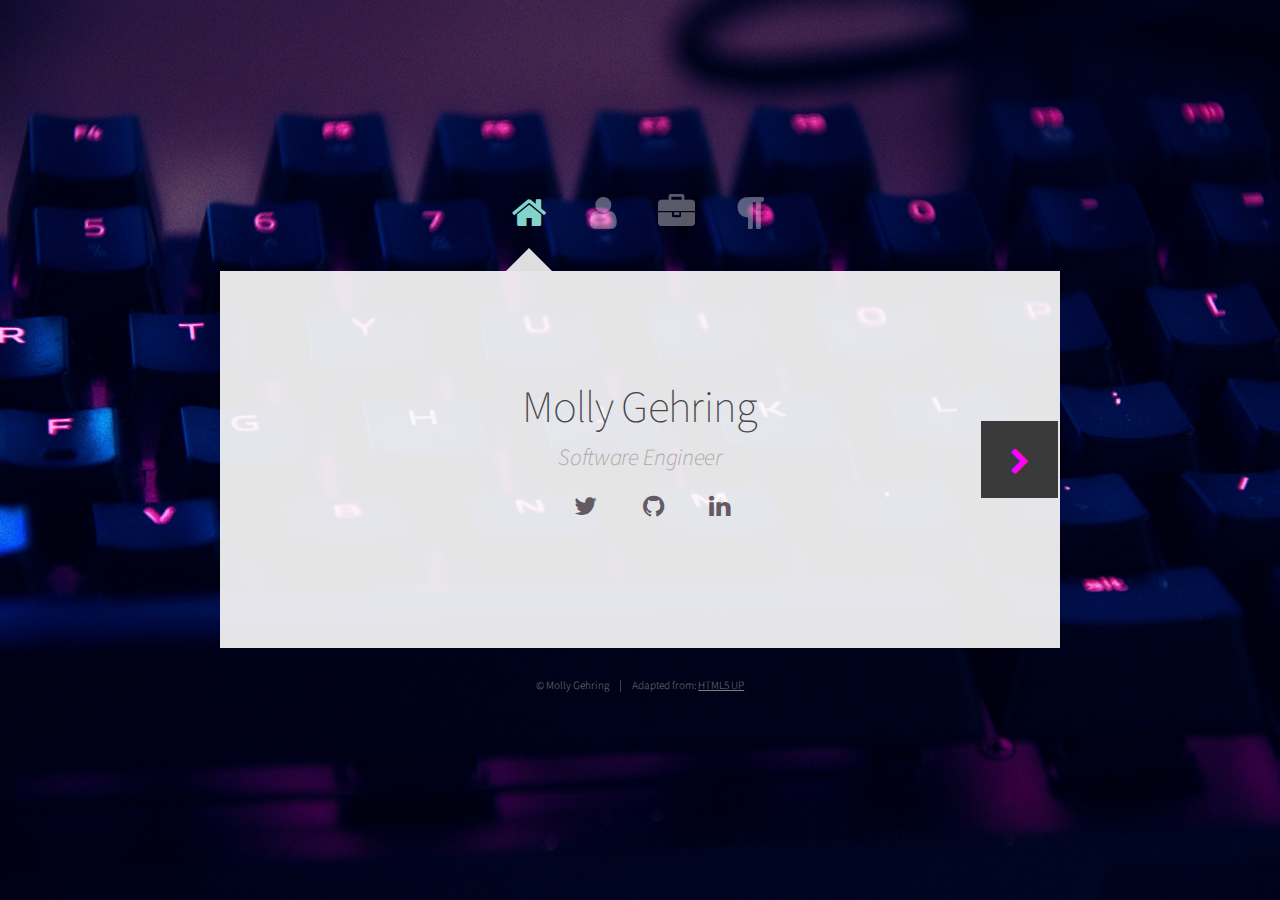
==== index.html @ 177ff150 "Some style tweaks" ====
<!DOCTYPE HTML>
<!--
	Astral by HTML5 UP
	html5up.net | @ajlkn
	Free for personal and commercial use under the CCA 3.0 license (html5up.net/license)
-->
<html lang="en">
	<head>
		<title>MKG</title>
		<meta charset="utf-8" />
		<meta name="viewport" content="width=device-width, initial-scale=1" />
		<link rel="stylesheet" href="assets/css/main.css" />
		<link rel='shortcut icon' type='image/x-icon' href='images/favicon.ico' />
		<noscript><link rel="stylesheet" href="assets/css/noscript.css" /></noscript>
	</head>
	<body class="is-preload">

		<!-- Wrapper-->
			<div id="wrapper">

				<!-- Nav -->
					<nav id="nav">
						<a href="#" class="icon fa-home"><span>Home</span></a>
						<a href="#profile" class="icon fa-user"><span>About</span></a>
						<a href="#work" class="icon fa-briefcase"><span>Work</span></a>
						<a href="#blog" class="icon fa-paragraph"><span>Writing</span></a>
					</nav>

				<!-- Main -->
					<div id="main">

						<!-- Landing -->
							<article id="home" class="panel intro">
								<header style="text-align: center;">
									<h1 class="blog">Molly Gehring</h1>
									<p><i>Software Engineer</i></p>
									<div class="contact">
										<ul class="icons">
											<li><a href="https://twitter.com/mkgehring" class="icon circle fa-twitter fa-lg contact" target="_blank"><span class="label">Twitter</span></a></li>
											<li><a href="https://github.com/mkg1" class="icon circle fa-github fa-lg contact" target="_blank"><span class="label">Github</span></a></li>
											<li><a href="https://www.linkedin.com/in/mollygehring" class="icon circle fa-linkedin fa-lg contact" target="_blank"><span class="label">LinkedIn</span></a></li>
										</ul>
									</div>	
								</header>
								<div class="intro-button">
									<a href="#profile" class="pic">
										<span class="arrow icon fa-chevron-right"></span>
									</a>
								</div>
							</article>

							<!-- Me -->
								<article id="profile" class="panel about">
									<div class="wrapper about">
										<div id="leftblurb">
											<header>
												<h2 class="blog">Hello there! I'm Molly.</h2>
											</header>
											<p>Welcome to my site! I’m a full-stack software engineer, explorer, and life-long learner, among other things. I have experience developing apps for both large, established research institutions and small, speedy startups, as well as serving as a technical co-founder. As a former public health student turned software engineer, I am inspired to create products that make the world a better place, both for people and our environment.</p>
											<p>When I’m not at my desk, you might run into me on the hiking trail or climbing wall or in the sky, zooming around in a hang glider. <span class="icon fa-paper-plane"></spoan></p>
										</div>
										<div id="rightblurb">
											<img src="images/inatree.jpeg" alt="author standing in a tree" class="profilepic"/>			
										</div>
									</div>
									<div class="nav-arrows">
										<a href="#"><span class="icon fa-chevron-left"></span></a>
										<a href="#work"><span class="icon fa-chevron-right"></span></a>
									</div>
								</article>

						<!-- Work -->
						<article id="work" class="panel">
							<header>
								<h2 class="blog">Projects / Work</h2>
								<div class="center-button">
									<a href="https://github.com/mkg1" target="_blank" class="button special">Github</a>
								</div>
							</header>
							<div class = "row">
							</div>
							<section>
								<div class="row">
									<div class="col-6 col-6-medium col-12-small">
										<h3>Plastic Raindrop</h3>
										<p>We have a plastic problem on the planet. We are all aware of it to some degree, and yet we continue to generate and use plastic at an unsustainable rate. After reading an article stating that rainwater is no longer safe to drink anywhere on the planet as a result of microplastic infiltration, I was inspired to create Plastic Raindrop. The site offers guidance for consumers moving away from plastic usage and reviews plastic-free products.</p>
									</div>
									<div class="col-6 col-6-medium col-12-small">
										<div class="image fit">
											<img src="images/ontheway.jpg" aria-label="coming soon" />
										</div>
									</div>
								</div>
								<div class="row">
									<div class="col-6 col-6-medium col-12-small">
										<div class="image fit">
											<img src="images/ontheway.jpg"  aria-label="coming soon" />
										</div>
									</div>
									<div class="col-6 col-6-medium col-12-small">
										<h3>Explain Like I'm Human</h3>
										<p>After a particularly rocky switch to a new team that used languages and tools I was relatively unfamiliar with, I decided to start a blog (said everyone and their grandma!) to document the things I struggled with. For the topics I was learning, I'd been finding it particularly difficult to identify learning resources that dealt with technical concepts at the right level of abstraction for someone like me who was not a complete programming beginner but also not a technical whiz kid. My blog attemtps to occupy that liminal space between hyper-specific technical examples and super-high level, conceptual jargon.</p>
									</div>
								</div>
								<div class="row">
									<div class="col-6 col-6-medium col-12-small">
										<h3>Policygenius</h3>
										<p>As a software engineer for Policygenius, I work on apps that help people get the financial protection they need. We are constantly interating on our products and services to ensure the best experience for our customers and to bring the insurance industry into the modern era.</p>
									</div>
									<div class="col-6 col-6-medium col-12-small">
										<a href="https://www.policygenius.com/" class="image fit" target="_blank">

											<img src="images/pg.png" aria-label="Policygenius screenshot" />
										</a>
									</div>
								</div>
								<div class="row">
									<div class="col-6 col-6-medium col-12-small">
										<a href="https://www.impackedpackaging.com/" class="image fit" target="_blank">
											<img src="images/impacked_logo.png" aria-label="Impacked screenshot" />
										</a>
									</div>
									<div class="col-6 col-6-medium col-12-small">
										<h3>Impacked Packaging</h3>
										<p>Impacked Packaging is an online, b2b marketplace for sourcing sustainable, primary packaging. As technical co-founder, I worked with product and business experts to outline data and design requirements and build out the initial marketplace prototype.</p>
									</div>
								</div>
								<div class="row">
									<div class="col-6 col-6-medium col-12-small">
										<h3>Duke University</h3> 
										<p>Duke University and School Of Medicine compliance offices require specific reporting and tracking tools for their business operations. My team worked with these offices to build a suite of custom apps to support day-to-day operations and provided technical assistance. Most apps were built on a Rails back-end with various javascript/front-end frameworks (React, Bootstrap, and Materialize).</p>
									</div>
									<div class="col-6 col-6-medium col-12-small">
										<div class="image fit">
											<img src="images/duke.png" alt="Duke University logo">
										</div>
									</div>
								</div>
								<div class="row">
									<div class="col-6 col-6-medium col-12-small">
										<a href="https://prezi.com/p/wt9wfdxfd2fk/data-manipulation-using-sql/" class="image fit" target="_blank"><img src="images/sql_prez.png" alt="Prezi screenshot"></a>
									</div>
									<div class="col-6 col-6-medium col-12-small">
										<h3>Instructor: SQL</h3>
										<p>Duke's Innovation Co-Lab is a creativity incubator, aimed at bringing technology resources and programming to the Duke community. The Co-Lab offers classes open to all students and faculty. I developed/taught a class on "Data Manipulation Using SQL", intended to be a primer on database design and the basics of querying and manipulating data.</p>
										<p class="last"> <a href="https://prezi.com/p/wt9wfdxfd2fk/data-manipulation-using-sql/" target="_blank">Presentation</a> can be viewed here. </p>
									</div>
								</div>
								<div class="row">
									<div class="col-6 col-6-medium col-12-small">
										<h3>Glitteratti Gang</h3>
										<p>A fun side project I worked on for Glitteratti Gang of NYC while trying my hand at front-end development and learning new tools. Built on Vue.js. Keep an eye out for the Glitteratti Gang, sprinkling a little sparkle at parties and flea markets around NYC!</p>
									</div>
									<div class="col-6 col-6-medium col-12-small">
										<a class="image fit"><img src="images/gg.png" alt="Glitteratti Gang screenshot"></a>
									</div>
								</div>
								<div class="row">
									<div class="col-6 col-6-medium col-12-small">
										<a class="image fit"><img src="images/foodstream.png" alt="Foodstream screenshot"></a>
									</div>
									<div class="col-6 col-6-medium col-12-small">
										<h3>Foodstream</h3>
										<p>Foodstream was developed as a final project for The Iron Yard with the goal of eliminating excessive food waste. The app targeted primarily institutional users with excess, unmarketable, but still edible, food. The app created a platform where users could offer their excess food and other individuals could claim it.</p>
										<p>As a back-end developer for the project, I helped build out a messaging feature, map directions via Google Maps integration, and calendar reminders.</p>
									</div>
								</div>
								<div class="row">
									<div class="col-6 col-6-medium col-12-small">
										<h3>IoT Projects</h3>
										<p>In my spare time, I've recently been delving into some hardware programming and trying my hand at programming various IOT devices and learning about circuits.</p>
										<p class="last">Work in progress: currently attempting to build a Dance Dance Revolution-style alarm clock (that would only stop once a certain dance pattern is completed). Work in progress! </p>
									</div>
									<div class="col-6 col-6-medium col-12-small">
										<a class="image fit"><img src="images/iot.jpg" alt="Image of Arduino board"></a>
									</div>
								</div>
								<div class="row">
									<div class="col-6 col-6-medium col-12-small">
										<div class="image fit">
											<img src="images/mhsa.png" alt="Myhealthstyleapp screenshot">
										</div>
									</div>
									<div class="col-6 col-6-medium col-12-small">
										<h3>MyHealthStyleApp</h3>
										<p>MyHealthStyle was designed to help users take a holistic approach to reaching health goals through positive behavior change. As a freelancer working on the initial Rails prototype, I was tasked with researching and implementing technologies to support customer interactions with health coaches and customer support. This included: texting capabilities, a chat feature, customer support chat, and a shopping cart/payment feature.</p>
									</div>
								</div>
								<div class="row">
									<div class="col-6 col-6-medium col-12-small">
										<h3>Survey Opossum</h3>
										<p class="last">Survey Opossum was the result of a collaboration between the front-end and back-end engineering classes at The Iron Yard. The app was built over the course of a weekend and allows users to either create or take surveys.</p>
									</div>
									<div class="col-6 col-6-medium col-12-small">
										<a class="image fit"><img src="images/surveyoppossum.png" alt="Survey Opposum screenshot"></a>
									</div>
								</div>
								<div class="row">
									<div class="col-6 col-6-medium col-12-small">
										<a class="image fit"><img src="images/code.png" alt="Image of random code"></a>
									</div>
									<div class="col-6 col-6-medium col-12-small">
										<h3>Culture Shock</h3>
										<p class="last">Culture Shock is the result of a coding bootcamp weekend assignment on API consumption. The app allows users to specify a region of the world and in return, they are provided a recipe and a playlist from that region, creating a unique cultural experience.</p>
									</div>
								</div>
								<div class="row">
									<div class="col-6 col-6-medium col-12-small">
										<h3>Usability Testing</h3>
										<p>In addition to day-to-day development, I have completed over 250 usability tests for various apps and websites, cover products in all different stages of the development lifecycle. I've reviewed everything from wireframes to beginning-stage prototypes to apps already in production. Reviewing sites/apps has given me a better understanding of what constitutes good design and how important a solid user experience is to a product's success.</p>
									</div>
									<div class="col-6 col-6-medium col-12-small">
										<a class="image fit"><img src="images/user_testing.png" alt="User Testing screenshot"></a>
									</div>
								</div>
							</section>
							<div class="nav-arrows">
								<a href="#profile"><span class="icon fa-chevron-left"></span></a>
								<a href="#blog"><span class="icon fa-chevron-right"></span></a>
							</div>
						</article>

						<!-- Blog -->
							<article id="blog" class="panel">
								<div id="page-wrapper">
									<!-- Main -->
									<header>
										<h2 class="blog">Writing</h2>
									</header>
									<div class="row">
										<div class="col-12">
											<h3 class="blog link"><strong><a href="#">Explain Like I'm Human <span class="icon fa-external-link"></span></a></strong></h2>
											<p class="contact">My blog, where I attempt to extract useful tidbits from documentation, break down complex concepts, and consolidate the vast world of technical knowledge into approachable, digestible morsels.</p>
										</div>
									</div>
									<div class="row">
										<div class="col-12">
											<h3 class="blog link"><strong><a href="https://medium.com/policygenius-stories/building-a-smarter-account-dashboard-with-domain-driven-design-6f831513ade">Building a Smarter Account Dashboard with Domain-Driven Design <span class="icon fa-external-link"></span></a></strong></h2>
											<p class="contact">How we borrowed principles from domain-driven design to re-build a better dashboard experience at Policygenius.</p>
										</div>
									</div>
								</div>
								<div class="nav-arrows">
									<a href="#work"><span class="icon fa-chevron-left"></span></a>
								</div>
							</article>
					</div>

				<!-- Footer -->
					<div id="footer">
						<ul class="copyright">
							<li>&copy; Molly Gehring</li><li>Adapted from: <a href="http://html5up.net" target="_blank">HTML5 UP</a></li>
						</ul>
					</div>

			</div>

		<!-- Scripts -->
			<script src="assets/js/jquery.min.js"></script>
			<script src="assets/js/browser.min.js"></script>
			<script src="assets/js/breakpoints.min.js"></script>
			<script src="assets/js/util.js"></script>
			<script src="assets/js/main.js"></script>

	</body>
</html>
---- assets/css/main.css ----
@import url("https://fonts.googleapis.com/css?family=Source+Sans+Pro:300,400,300italic,400italic");
@import url("font-awesome.min.css");

/*
	Astral by HTML5 UP
	html5up.net | @ajlkn
	Free for personal and commercial use under the CCA 3.0 license (html5up.net/license)
*/

html, body, div, span, applet, object,
iframe, h1, h2, h3, h4, h5, h6, p, blockquote,
pre, a, abbr, acronym, address, big, cite,
code, del, dfn, em, img, ins, kbd, q, s, samp,
small, strike, strong, sub, sup, tt, var, b,
u, i, center, dl, dt, dd, ol, ul, li, fieldset,
form, label, legend, table, caption, tbody,
tfoot, thead, tr, th, td, article, aside,
canvas, details, embed, figure, figcaption,
footer, header, hgroup, menu, nav, output, ruby,
section, summary, time, mark, audio, video {
	margin: 0;
	padding: 0;
	border: 0;
	font-size: 100%;
	font: inherit;
	vertical-align: baseline;}

article, aside, details, figcaption, figure,
footer, header, hgroup, menu, nav, section {
	display: block;}

body {
	line-height: 1;
}

ol, ul {
	list-style: none;
}

body {
	-webkit-text-size-adjust: none;
}

mark {
	background-color: transparent;
	color: inherit;
}

.contact {
	color: #645a64;
	text-align: center;
	margin: 16px;
}
/* Row */

	.row {
		display: flex;
		flex-wrap: wrap;
		box-sizing: border-box;
		align-items: stretch;
	}

		.row > * {
			box-sizing: border-box;
		}

		.row.gtr-uniform > * > :last-child {
			margin-bottom: 0;
		}

		.row > .col-1 {
			width: 8.3333333333%;
		}

		.row > .col-2 {
			width: 16.6666666667%;
		}

		.row > .col-3 {
			width: 25%;
		}

		.row > .col-4 {
			width: 33.3333333333%;
		}

		.row > .col-5 {
			width: 41.6666666667%;
		}

		.row > .col-6 {
			width: 50%;
		}

		.row > .col-7 {
			width: 58.3333333333%;
		}

		.row > .col-8 {
			width: 66.6666666667%;
		}

		.row > .col-9 {
			width: 75%;
		}

		.row > .col-10 {
			width: 83.3333333333%;
		}

		.row > .col-11 {
			width: 91.6666666667%;
		}

		.row > .col-12 {
			width: 100%;
		}

		.row {
			margin-top: -1.25em;
			margin-left: -1.25em;
		}

			.row > * {
				padding: 1.25em 0 0 1.25em;
			}

		@media screen and (max-width: 1680px) {

			.row {
				display: flex;
				flex-wrap: wrap;
				box-sizing: border-box;
				align-items: stretch;
			}

				.row > * {
					box-sizing: border-box;
				}

				.row > .imp-xlarge {
					order: -1;
				}

				.row > .col-1-xlarge {
					width: 8.3333333333%;
				}

				.row > .col-2-xlarge {
					width: 16.6666666667%;
				}

				.row > .col-3-xlarge {
					width: 25%;
				}

				.row > .col-4-xlarge {
					width: 33.3333333333%;
				}

				.row > .col-5-xlarge {
					width: 41.6666666667%;
				}

				.row > .col-6-xlarge {
					width: 50%;
				}

				.row > .col-7-xlarge {
					width: 58.3333333333%;
				}

				.row > .col-8-xlarge {
					width: 66.6666666667%;
				}

				.row > .col-9-xlarge {
					width: 75%;
				}

				.row > .col-10-xlarge {
					width: 83.3333333333%;
				}

				.row > .col-11-xlarge {
					width: 91.6666666667%;
				}

				.row > .col-12-xlarge {
					width: 100%;
				}

				.row {
					margin-top: -1.25em;
					margin-left: -1.25em;
				}

					.row > * {
						padding: 1.25em 0 0 1.25em;
					}

		}

		@media screen and (max-width: 1280px) {

			.row {
				display: flex;
				flex-wrap: wrap;
				box-sizing: border-box;
				align-items: stretch;
			}

				.row > * {
					box-sizing: border-box;
				}

				.row > .imp-large {
					order: -1;
				}

				.row > .col-1-large {
					width: 8.3333333333%;
				}

				.row > .col-2-large {
					width: 16.6666666667%;
				}

				.row > .col-3-large {
					width: 25%;
				}

				.row > .col-4-large {
					width: 33.3333333333%;
				}

				.row > .col-5-large {
					width: 41.6666666667%;
				}

				.row > .col-6-large {
					width: 50%;
				}

				.row > .col-7-large {
					width: 58.3333333333%;
				}

				.row > .col-8-large {
					width: 66.6666666667%;
				}

				.row > .col-9-large {
					width: 75%;
				}

				.row > .col-10-large {
					width: 83.3333333333%;
				}

				.row > .col-11-large {
					width: 91.6666666667%;
				}

				.row > .col-12-large {
					width: 100%;
				}

				.row {
					margin-top: -1.25em;
					margin-left: -1.25em;
				}

					.row > * {
						padding: 1.25em 0 0 1.25em;
					}

		}

		@media screen and (max-width: 980px) {

			.row {
				display: flex;
				flex-wrap: wrap;
				box-sizing: border-box;
				align-items: stretch;
			}

				.row > * {
					box-sizing: border-box;
				}

				.row > .imp-medium {
					order: -1;
				}

				.row > .col-1-medium {
					width: 8.3333333333%;
				}

				.row > .col-2-medium {
					width: 16.6666666667%;
				}

				.row > .col-3-medium {
					width: 25%;
				}

				.row > .col-4-medium {
					width: 33.3333333333%;
				}

				.row > .col-5-medium {
					width: 41.6666666667%;
				}

				.row > .col-6-medium {
					width: 50%;
				}

				.row > .col-7-medium {
					width: 58.3333333333%;
				}

				.row > .col-8-medium {
					width: 66.6666666667%;
				}

				.row > .col-9-medium {
					width: 75%;
				}

				.row > .col-10-medium {
					width: 83.3333333333%;
				}

				.row > .col-11-medium {
					width: 91.6666666667%;
				}

				.row > .col-12-medium {
					width: 100%;
				}

				.row {
					margin-top: -1.25em;
					margin-left: -1.25em;
				}

					.row > * {
						padding: 1.25em 0 0 1.25em;
					}

		}

		@media screen and (max-width: 736px) {

			.row {
				display: flex;
				flex-wrap: wrap;
				box-sizing: border-box;
				align-items: stretch;
			}

				.row > * {
					box-sizing: border-box;
				}

				.row > .col-1-small {
					width: 8.3333333333%;
				}

				.row > .col-2-small {
					width: 16.6666666667%;
				}

				.row > .col-3-small {
					width: 25%;
				}

				.row > .col-4-small {
					width: 33.3333333333%;
				}

				.row > .col-5-small {
					width: 41.6666666667%;
				}

				.row > .col-6-small {
					width: 50%;
				}

				.row > .col-7-small {
					width: 58.3333333333%;
				}

				.row > .col-8-small {
					width: 66.6666666667%;
				}

				.row > .col-9-small {
					width: 75%;
				}

				.row > .col-10-small {
					width: 83.3333333333%;
				}

				.row > .col-11-small {
					width: 91.6666666667%;
				}

				.row > .col-12-small {
					width: 100%;
				}



				.row {
					margin-top: -1.25em;
					margin-left: -1.25em;
				}

					.row > * {
						padding: 1.25em 0 0 1.25em;
					}
		}

/* Basic */

	html {
		box-sizing: border-box;
	}

	*, *:before, *:after {
		box-sizing: inherit;
	}

	body {
		background-image: url("images/anas-alshanti-feXpdV001o4-unsplash.jpg");
		background-position: right bottom;
		background-repeat: no-repeat;
		background-size: 100% 100%;
		background-attachment: fixed;
		overflow-y: scroll;
	}

		body.is-preload *, body.is-preload *:before, body.is-preload *:after {
			-moz-animation: none !important;
			-webkit-animation: none !important;
			-ms-animation: none !important;
			animation: none !important;
			-moz-transition: none !important;
			-webkit-transition: none !important;
			-ms-transition: none !important;
			transition: none !important;
		}

	body, input, textarea, select {
		font-family: 'Source Sans Pro', sans-serif;
		font-weight: 300;
		color: #777777;
		font-size: 20pt;
		line-height: 1.75em;
	}

		@media screen and (max-width: 1680px) {

			body, input, textarea, select {
				font-size: 15pt;
			}

		}

		@media screen and (max-width: 1280px) {

			body, input, textarea, select {
				font-size: 14pt;
			}

		}

		@media screen and (max-width: 736px) {

			body, input, textarea, select {
				font-size: 12pt;
				background-size: auto 100%;
			}

		}

		@media screen and (max-width: 360px) {

			body, input, textarea, select {
				font-size: 11pt;
			}

		}

	strong, b, h1, h2, h3, h4, h5, h6 {
		font-weight: 400;
		color: #363636;
	}

	h1 {
		font-size: 2.4em;
		letter-spacing: -0.015em;
	}

	h2 {
		font-size: 1.8em;
		letter-spacing: -0.015em;
	}

	h3, h4, h5, h6 {
		font-size: 1.25em;
		letter-spacing: -0.015em;
	}

	@media screen and (max-width: 736px) {

		h1 {
			font-size: 1.75em;
		}

		h2 {
			font-size: 1.375em;
		}

		h3, h4, h5, h6 {
			font-size: 1em;
		}

	}

	blockquote {
		border-left: solid 0.5em #ddd;
		padding: 1em 0 1em 2em;
		font-style: italic;
	}

	em, i {
		font-style: italic;
	}

	hr {
		border: 0;
		border-top: solid 1px #ddd;
		padding: 1.5em 0 0 0;
		margin: 1.75em 0 0 0;
	}

	sub {
		position: relative;
		top: 0.5em;
		font-size: 0.8em;
	}

	sup {
		position: relative;
		top: -0.5em;
		font-size: 0.8em;
	}

	br.clear {
		clear: both;
	}

	p.contact{
		margin-bottom: 1em !important;
	}

	p, ul, ol, dl, table, blockquote, form {
		margin-bottom: 2em;
	}

	.nav-arrows {
		display: flex;
		justify-content: space-between;
		width: 100%;
	}
		.nav-arrows > a {
			text-decoration: none;
			color: fuchsia;
			width: 2.75em;
			height: 2.75em;
			background: rgba(0, 0, 0, 0.75);
			padding-top: 10px;
			text-align: center;
		}

/* Blog */

	article#main {
		padding: 1em;
	}

	.center-button {
		display: flex;
		justify-content: center;
		padding: 16px;
	}

	article#blog h3, strong {
		color: gray;
	}

	h1.blog {
		font-weight: 200;
		color: #444444;
	}

	article#blog header, .subheader, ul {
		color: gray;
		margin-bottom: .5em;
	}

	article#blog .contact {
		margin-bottom: 2em;
	}

	#blog .row {
		border-top: solid;
		border-color: gray;
		border-top-width: 1px;
		margin-top: 1.5em;
		padding-top: 1.5em;
	}

	.link a {
		color: #645a64;
		text-decoration: none;
	}

	.link a span {
		font-size: 16px;
	}

/*Work*/
	#work p {
		line-height: 1em;
		font-size: 12pt;
	}

	#work h3{
		color: #645a64;
		text-align: center;
		padding-bottom: .4em;
	}

	#work .code {
		padding: 1em;
	}

	#work p {
		margin-bottom: .5em;
	}

	#work .image {
		border: solid;
		border-color: gray;
		border-width: 1px;
	}

	#work .row {
		border-bottom: solid;
		border-color: gray;
		border-bottom-width: 1px;
		margin-bottom: 1.5em;
		padding-bottom: 1.5em;
	}

	#work p.last {
		margin-bottom: 0em;
	}
/* Table */

	table {
		width: 100%;
	}

		table.default tbody tr {
			border-bottom: solid 1px #f4f4f4;
		}

		table.default td {
			padding: 0.5em 1em 0.5em 1em;
		}

		table.default th {
			text-align: left;
			font-weight: 400;
			padding: 0.5em 1em 0.5em 1em;
		}

		table.default thead {
			border-bottom: solid 2px #f4f4f4;
		}

/* Section/Article */

	section, article {
		margin-bottom: 3em;
	}

		section > :last-child, section:last-child, article > :last-child, article:last-child {
			margin-bottom: 0;
		}

	header {
		margin: 0 0 .5em 0;
	}

	h2, h3.blog{
		font-weight: 200;
		text-align: center;
		color: #444444;
		letter-spacing: 0.025em;
		line-height: 1.75em;
	}

	strong.blog {
		color: #7c8081;

	}

		header > p {
			margin: 0.5em 0 0 0;
			color: #aaa;
		}

		@media screen and (max-width: 736px) {

			header {
				margin: 0 0 1em 0;
			}

		}

/* Image */

	.image {
		display: inline-block;
	}

		.image img {
			display: block;
			width: 100%;
		}

		.image.fit {
			display: block;
			width: 100%;
		}

		.image.featured {
			display: block;
			width: 100%;
			margin: 0 0 2em 0;
		}

		.image.left {
			float: left;
			margin: 0 2em 2em 0;
		}

		.image.centered {
			display: block;
			margin: 0 0 2em 0;
		}

			.image.centered img {
				margin: 0 auto;
				width: auto;
			}

			.wrapper .blurb{
			  border : 2px solid #000;
			  overflow:hidden;
		    min-height: 200px;
		    padding: 10px;
			}
			#leftblurb {
			  float:left;
				margin-right: 10px;
			  width:70%;
			}

			#leftblurb p {
				line-height: 1.5em;
			}

			#rightblurb {
			  overflow:hidden;
			  min-height:170px;
			  padding-top: 92px;		  
			}

			@media screen and (max-width: 736px) {
			    #rightblurb {
					padding-top: 0;
				}

				#leftblurb {
					float: none;
					margin-right:0;
					width:auto;
					border:0;
				}
			}

			.button.special {
				/*background: #83d3c9;*/
				border-color: #83d3c9;
				border-width: 3px;
				color: #fffaf5 !important;
			}

			.profilepic {
				width: 230px;
				height: 237px;
				display: block;
				margin-left: auto;
				margin-right: auto;
				vertical-align: middle;
			}

/* Button */

	input[type="button"],
	input[type="submit"],
	input[type="reset"],
	button,
	.button {
		-moz-appearance: none;
		-webkit-appearance: none;
		-ms-appearance: none;
		appearance: none;
		-moz-transition: color 0.2s ease-in-out, border-color 0.2s ease-in-out, background-color 0.2s ease-in-out;
		-webkit-transition: color 0.2s ease-in-out, border-color 0.2s ease-in-out, background-color 0.2s ease-in-out;
		-ms-transition: color 0.2s ease-in-out, border-color 0.2s ease-in-out, background-color 0.2s ease-in-out;
		transition: color 0.2s ease-in-out, border-color 0.2s ease-in-out, background-color 0.2s ease-in-out;
		background: none;
		border: solid 1px;
		color: inherit;
		cursor: pointer;
		display: inline-block;
		font-size: 0.8em;
		font-weight: 900;
		letter-spacing: 2px;
		/*min-width: 18em;*/
		padding: 0 0.75em;
		line-height: 3.75em;
		text-align: center;
		text-decoration: none;
		text-transform: uppercase;
	}


		input[type="button"]:hover,
		input[type="submit"]:hover,
		input[type="reset"]:hover,
		.button:hover {
			background: rgba(188, 202, 206, 0.15);
			border-color: inherit;
		}

		input[type="button"].special,
		input[type="submit"].special,
		input[type="reset"].special,
		.button.special {
			/*background: #83d3c9;*/
			border-color: #83d3c9;
			border-width: 3px;
			color: #fffaf5 !important;
		}

		input[type="button"].special:hover,
		input[type="submit"].special:hover,
		input[type="reset"].special:hover,
		.button.special:hover {
			background: #645a64 !important;
			border-color: #83d3cd !important;
		}

		input[type="button"],
		input[type="submit"],
		input[type="reset"],
		.button {
			max-width: 20em;
			width: 100%;
		}

		input[type="button"]:active,
		input[type="submit"]:active,
		input[type="reset"]:active,
		button:active,
		.button:active {
			background-color: #444444;
		}

		input[type="button"].alt,
		input[type="submit"].alt,
		input[type="reset"].alt,
		button.alt,
		.button.alt {
			background-color: #777777;
		}

			input[type="button"].alt:hover,
			input[type="submit"].alt:hover,
			input[type="reset"].alt:hover,
			button.alt:hover,
			.button.alt:hover {
				background-color: #888888;
			}

			input[type="button"].alt:active,
			input[type="submit"].alt:active,
			input[type="reset"].alt:active,
			button.alt:active,
			.button.alt:active {
				background-color: #999999;
			}

		input[type="button"].small,
		input[type="submit"].small,
		input[type="reset"].small,
		button.small,
		.button.small {
			font-size: 0.75em;
		}

		input[type="button"].large,
		input[type="submit"].large,
		input[type="reset"].large,
		button.large,
		.button.large {
			font-size: 1.25em;
			padding: 0.5em 1.25em 0.5em 1.25em;
		}

		input[type="button"].xlarge,
		input[type="submit"].xlarge,
		input[type="reset"].xlarge,
		button.xlarge,
		.button.xlarge {
			font-size: 1.5em;
			padding: 0.5em 1.25em 0.5em 1.25em;
		}
		.button:hover {
			background: rgba(255, 255, 255, 0.15) !important;
		}

		.button.special {
			background: #645a64;
			border-color: #fff;
			color: #83d3c9 !important;
			margin-bottom: 1em;
		}

			.button.special:hover {
				border-color: inherit !important;
				color: #83d3c9 !important;
			}
		@media screen and (max-width: 736px) {

			input[type="button"],
			input[type="submit"],
			input[type="reset"],
			button,
			.button {
				width: 100%;
			}

		}

/* List */

	ul {
		list-style: disc;
		padding-left: 1.3em;
	}

		ul li {
			padding-left: 0.5em;
		}

	ol {
		list-style: decimal;
		padding-left: 1.25em;
	}

		ol li {
			padding-left: 0.25em;
		}


		ul.icons li {
			padding-left: 0.25em;
		}

		ul.icons li .contact {
			color: #645a64;
		}

		ul.featured-icons li .icon {
			width: 1.1em;
		}

		ul.buttons {
			text-align: center;
		}
		ul.icons {
			cursor: default;
		}

			ul.icons li {
				display: inline-block;
				line-height: 1em;
				padding-left: 0.5em;
			}

				ul.icons li:first-child {
					padding-left: 0;
				}

/* Icons */

	.icon {
		position: relative;
		text-decoration: none;
	}

		.icon:before {
			-moz-osx-font-smoothing: grayscale;
			-webkit-font-smoothing: antialiased;
			font-family: FontAwesome;
			font-style: normal;
			font-weight: normal;
			text-transform: none !important;
		}

		.icon > .label {
			display: none;
		}

/* Nav */

	#nav {
		text-align: center;
		height: 4.25em;
		cursor: default;
	}

		#nav a {
			position: relative;
			display: inline-block;
			color: #ffffff;
			width: 1em;
			height: 1em;
			line-height: 0.9em;
			font-size: 2.5em;
			margin: 0 0.25em 0 0.25em;
			opacity: 0.35;
			outline: 0;
			-moz-transition: opacity .25s ease-in-out;
			-webkit-transition: opacity .25s ease-in-out;
			-ms-transition: opacity .25s ease-in-out;
			transition: opacity .25s ease-in-out;
		}

			#nav a.icon:before {
				padding-right: 0;
			}

			#nav a:before {
				font-size: 0.8em;
			}

			#nav a:after {
				content: '';
				display: block;
				position: absolute;
				left: 50%;
				bottom: -0.75em;
				margin-left: -0.5em;
				margin-bottom: 2px;
				border-bottom: solid 0em rgba(241, 241, 241, .92);
				border-left: solid 0.5em transparent;
				border-right: solid 0.5em transparent;
				-moz-transition: border-bottom-width .25s ease-in-out;
				-webkit-transition: border-bottom-width .25s ease-in-out;
				-ms-transition: border-bottom-width .25s ease-in-out;
				transition: border-bottom-width .25s ease-in-out;
			}

			#nav a span {
				display: block;
				position: absolute;
				background: #222222;
				color: #ffffff;
				top: -2.75em;
				font-size: 0.3em;
				height: 2.25em;
				line-height: 2.25em;
				left: 50%;
				opacity: 0;
				-moz-transition: opacity .25s ease-in-out;
				-webkit-transition: opacity .25s ease-in-out;
				-ms-transition: opacity .25s ease-in-out;
				transition: opacity .25s ease-in-out;
				width: 5.5em;
				margin-left: -2.75em;
			}

				#nav a span:after {
					content: '';
					display: block;
					position: absolute;
					bottom: -0.4em;
					left: 50%;
					margin-left: -0.6em;
					border-top: solid 0.6em #222222;
					border-left: solid 0.6em transparent;
					border-right: solid 0.6em transparent;
				}

			#nav a:hover {
				opacity: 1.0;
			}

				#nav a:hover span {
					opacity: 1.0;
				}

			#nav a.active {
				opacity: 1.0;
				color: #83d3c9;
			}

				#nav a.active:after {
					border-bottom-width: 0.5em;
				}

		@media screen and (max-width: 980px) {

			#nav a span {
				display: none;
			}

		}

/* Wrapper */

	#wrapper {
		width: 45em;
		margin: 0 auto;
		min-height: 100vh;
		max-width: 100%;
		padding: 4em 0;
		display: -moz-flex;
		display: -webkit-flex;
		display: -ms-flex;
		display: flex;
		-moz-flex-direction: column;
		-webkit-flex-direction: column;
		-ms-flex-direction: column;
		flex-direction: column;
		-moz-align-items: center;
		-webkit-align-items: center;
		-ms-align-items: center;
		align-items: center;
		-moz-justify-content: center;
		-webkit-justify-content: center;
		-ms-justify-content: center;
		justify-content: center;
		-moz-transition: opacity 1s ease-in-out;
		-webkit-transition: opacity 1s ease-in-out;
		-ms-transition: opacity 1s ease-in-out;
		transition: opacity 1s ease-in-out;
	}

		body.is-preload #wrapper {
			opacity: 0;
		}

		@media screen and (max-width: 1280px) {

			#wrapper {
				padding: 3em 0;
				max-width: calc(100% - 6em);
			}

		}

		@media screen and (max-width: 980px) {

			#wrapper {
				padding: 1.5em 0;
				max-width: calc(100% - 8em);
			}

		}

		@media screen and (max-width: 736px) {

			#wrapper {
				padding: 1em 0;
				max-width: calc(100% - 2em);
			}

		}

		@media screen and (max-width: 360px) {

			#wrapper {
				padding: 1em 0;
				max-width: 100%;
			}

		}

/* Main */

	#main {
		position: relative;
		overflow: hidden;
		width: 100%;
		padding: 2px;
		background: rgba(248, 248, 248, .92);
		box-shadow: 0px 1px 0px 0px rgba(0, 0, 0, 0.25);
		-moz-transition: min-height 0.5s ease-in-out, max-height 0.5s ease-in-out;
		-webkit-transition: min-height 0.5s ease-in-out, max-height 0.5s ease-in-out;
		-ms-transition: min-height 0.5s ease-in-out, max-height 0.5s ease-in-out;
		transition: min-height 0.5s ease-in-out, max-height 0.5s ease-in-out;
	}

		#main > .panel {
			-moz-transition: opacity 0.25s ease-in-out;
			-webkit-transition: opacity 0.25s ease-in-out;
			-ms-transition: opacity 0.25s ease-in-out;
			transition: opacity 0.25s ease-in-out;
			margin-bottom: 0;
			position: relative;
			padding: 2.5em;
			width: 100%;
		}

			#main > .panel.inactive {
				opacity: 0;
			}

			@media screen and (max-width: 736px) {

				#main > .panel {
					padding: 2em 1.5em 1.5em 1.5em;
				}

				.intro-button {
					height: 50px;
					margin-left: 90px;
				}

			}

			#main > .panel.intro {
				padding: 0;
				height: 20em;
				display: -moz-flex;
				display: -webkit-flex;
				display: -ms-flex;
				display: flex;
				-moz-flex-direction: row;
				-webkit-flex-direction: row;
				-ms-flex-direction: row;
				flex-direction: row;
				-moz-align-items: center;
				-webkit-align-items: center;
				-ms-align-items: center;
				align-items: center;
			}
				#main > .panel.intro .pic {
					text-decoration: none;
					position: relative;
					-moz-flex-grow: 0;
					-webkit-flex-grow: 0;
					-ms-flex-grow: 0;
					flex-grow: 0;
					-moz-flex-shrink: 0;
					-webkit-flex-shrink: 0;
					-ms-flex-shrink: 0;
					flex-shrink: 0;
					width: 17em;
					height: 100%;
				}

					#main > .panel.intro .pic:before {
						content: '';
						position: absolute;
						top: 0;
						left: 0;
						background: url("images/overlay.png");
						width: 100%;
						height: 100%;
						z-index: 1;
					}
					#main > .panel.intro .pic img {
						position: relative;
						display: block;
						position: absolute;
						top: 0;
						left: 0;
						width: 100%;
						height: 100%;
						-moz-object-fit: cover;
						-webkit-object-fit: cover;
						-ms-object-fit: cover;
						object-fit: cover;
						-moz-object-position: center;
						-webkit-object-position: center;
						-ms-object-position: center;
						object-position: center;
					}

					#main > .panel.intro .pic .arrow {
						display: block;
						position: absolute;
						right: 0;
						top: 50%;
						margin-top: -1.375em;
						width: 2.75em;
						height: 2.75em;
						background: rgba(0, 0, 0, 0.75);
						color: fuchsia;
						text-align: center;
						line-height: 2.75em;
						font-size: 1.5em;
						z-index: 1;
						-moz-transition: width .15s ease-in-out, padding-right .15s ease-in-out;
						-webkit-transition: width .15s ease-in-out, padding-right .15s ease-in-out;
						-ms-transition: width .15s ease-in-out, padding-right .15s ease-in-out;
						transition: width .15s ease-in-out, padding-right .15s ease-in-out;
					}

						#main > .panel.intro .pic .arrow:before {
							position: relative;
							padding-right: 0;
							top: 0.125em;
						}

					#main > .panel.intro .pic:hover .arrow {
						width: 5em;
						padding-right: 0.25em;
					}

				#main > .panel.intro header {
					-moz-flex-grow: 1;
					-webkit-flex-grow: 1;
					-ms-flex-grow: 1;
					flex-grow: 1;
					-moz-flex-shrink: 1;
					-webkit-flex-shrink: 1;
					-ms-flex-shrink: 1;
					flex-shrink: 1;
					padding: 3.5em 2.5em;
					margin-bottom: 0;
					width: 100%;
				}

					#main > .panel.intro header h1 {
						line-height: 1.25em;
						margin-bottom: 0;
					}

					#main > .panel.intro header p {
						letter-spacing: -0.015em;
						font-size: 1.25em;
						margin: 0.25em 0 0 0;
					}

				@media screen and (max-width: 980px) {

					#main > .panel.intro {
						-moz-flex-direction: column;
						-webkit-flex-direction: column;
						-ms-flex-direction: column;
						flex-direction: column;
						height: auto;
					}

					#main > .panel.intro .pic {
						height: 25em;
						width: 100%;
					}

					#main > .panel.intro header {
						padding: 4em;
						text-align: center;
					}

					.intro-button {
						height: 50px;
						margin-left: 90px;
					}
		
				}

				@media screen and (max-width: 736px) {

					#main > .panel.intro .pic {
						height: 20em;
					}

					#main > .panel.intro header {
						padding: 2.75em 2em 2.5em 2em;
					}

						#main > .panel.intro header p {
							font-size: 1em;
							margin: 0.25em 0 0 0;
						}

				}				

/* Footer */

	#footer {
		color: rgba(255, 255, 255, 0.45);
		text-align: center;
		padding: 2em 0 0 0;
		font-size: 0.6em;
	}

		#footer a {
			color: grey;
			-moz-transition: color .25s ease-in-out;
			-webkit-transition: color .25s ease-in-out;
			-ms-transition: color .25s ease-in-out;
			transition: color .25s ease-in-out;
		}

		#footer .copyright {
			list-style: none;
			padding-left: 0;
		}

			#footer .copyright li {
				display: inline-block;
				padding-left: 1em;
				margin-left: 1em;
				border-left: solid 1px rgba(255, 255, 255, 0.25);
				line-height: 1;
			}

				#footer .copyright li:first-child {
					padding-left: 0;
					margin-left: 0;
					border-left: 0;
				}

		@media screen and (max-width: 736px) {

			#footer .copyright li {
				padding-left: 0.5em;
				margin-left: 0.5em;
			}

		}
---- assets/css/noscript.css ----
/*
	Astral by HTML5 UP
	html5up.net | @ajlkn
	Free for personal and commercial use under the CCA 3.0 license (html5up.net/license)
*/

/* Wrapper */

	#wrapper {
		opacity: 1 !important;
	}

/* Nav */

	#nav a {
		opacity: 1.0;
	}

		#nav a:before, #nav a:after {
			display: none;
		}

		#nav a span {
			top: 0;
			opacity: 1.0;
		}

			#nav a span:after {
				display: none;
			}

/* Main */

	#main {
		background: none;
		box-shadow: none;
	}

		#main > .panel {
			background: #ffffff;
			margin-bottom: 2em;
		}

			#main > .panel:last-child {
				margin-bottom: 0;
			}
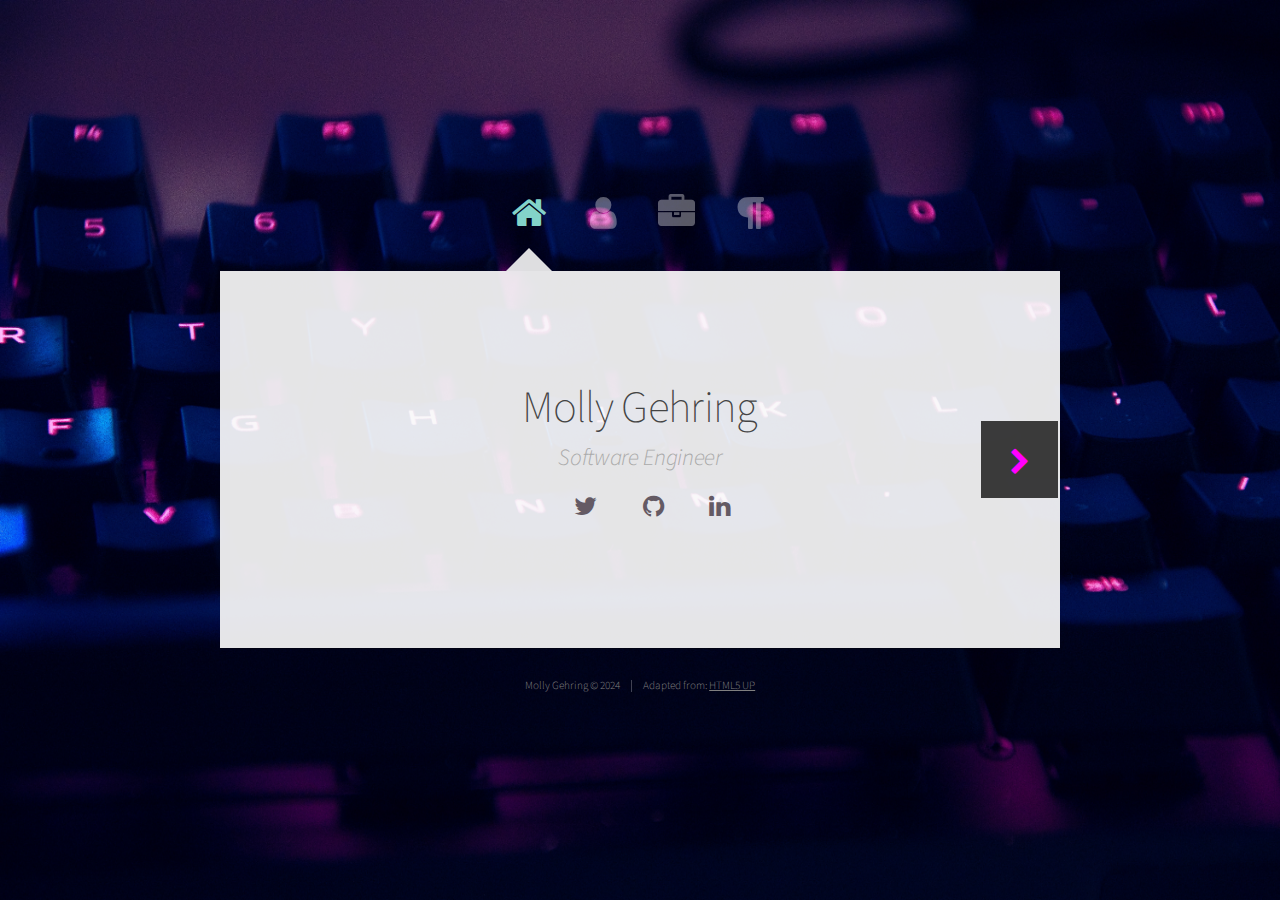
==== commit 54bacfe0: "Update footer" ====
--- a/index.html
+++ b/index.html
@@ -82,47 +82,71 @@
 							<section>
 								<div class="row">
 									<div class="col-6 col-6-medium col-12-small">
+										<h3>1023 Media</h3>
+										<p>As a technical consultant and web developer for Durham's women-owned 1023 Media, I worked with the brand's founders to create a functional site to showcase podcasts and articles. The website is built using React-based framework, Gatsby, and uses Contentful CMS. Go give 1023's "Your Odyssey" podcast a listen! You won't be disappointed! 
+
+										</p>
+									</div>
+									<div class="col-6 col-6-medium col-12-small">
+										<a href="https://1023media.netlify.app/" class="image fit" target="_blank">
+											<img src="images/1023.png" aria-label="1023 screenshot" />
+										</a>
+									</div>
+								</div>
+								<div class="row">
+									<div class="col-6 col-6-medium col-12-small">
+										<a href="#" class="image fit" target="_blank">
+											<img src="images/randomteleport.png"  aria-label="ELIH Blog" />
+										</a>
+									</div>
+									<div class="col-6 col-6-medium col-12-small">
+										<h3>Random Teleport</h3>
+										<p>Freelance project for a client who came to me with an idea of creating a website where users could explore and connect with random interest groups while also providing more visibility for those groups. The app is built using Sveltekit and gives users the ability to "teleport" to a random community (think Discord or Slack). Users can also add info about their own community to be stored in the Firebase back-end which will then be shown at random to other "teleporters".</p>
+									</div>
+								</div>
+								<div class="row">
+									<div class="col-6 col-6-medium col-12-small">
+										<h3>Policygenius</h3>
+										<p>As a full-stack software engineer for Policygenius, I worked on apps aimed at helping people get the financial protection they need. Our teams continuously iterated on our products and services to ensure the best experience for our customers and to bring the insurance industry into the modern era. Our apps were built with modern web technologies including Ruby, Go, React, and Typescript.</p>
+									</div>
+									<div class="col-6 col-6-medium col-12-small">
+										<a href="https://www.policygenius.com/" class="image fit" target="_blank">
+
+											<img src="images/pg.png" aria-label="Policygenius screenshot" />
+										</a>
+									</div>
+								</div>
+								<div class="row">
+									<div class="col-6 col-6-medium col-12-small">
+										<a href="https://www.impackedpackaging.com/" class="image fit" target="_blank">
+											<img src="images/impacked_logo.png" aria-label="Impacked screenshot" />
+										</a>
+									</div>
+									<div class="col-6 col-6-medium col-12-small">
+										<h3>Impacked Packaging</h3>
+										<p>Impacked Packaging is an online, b2b marketplace for sourcing sustainable, primary packaging. As technical co-founder, I worked with product and business experts to outline data and design requirements and build out the initial marketplace prototype.</p>
+									</div>
+								</div>
+								<div class="row">
+									<div class="col-6 col-6-medium col-12-small">
+										<h3>Explain Like I'm Human</h3>
+										<p>After a particularly rocky switch to a new team that used languages and tools I was relatively unfamiliar with, I decided to start a blog (said everyone and their grandma!) to document the things I struggled with. For the topics I was learning, I'd been finding it particularly difficult to identify learning resources that dealt with technical concepts at the right level of abstraction for someone like me who was not a complete programming beginner but also not a technical whiz kid. My blog attemtps to occupy that liminal space between hyper-specific technical examples and super-high level, conceptual jargon.</p>
+									</div>
+									<div class="col-6 col-6-medium col-12-small">
+										<a href="https://www.explainlikeimhuman.com/" class="image fit" target="_blank">
+											<img src="images/elih_screenshot.png"  aria-label="ELIH Blog" />
+										</a>
+									</div>
+								</div>
+								<div class="row">
+									<div class="col-6 col-6-medium col-12-small">
+										<div class="image fit">
+											<img src="images/ontheway.jpg" aria-label="coming soon" />
+										</div>
+									</div>
+									<div class="col-6 col-6-medium col-12-small">
 										<h3>Plastic Raindrop</h3>
 										<p>We have a plastic problem on the planet. We are all aware of it to some degree, and yet we continue to generate and use plastic at an unsustainable rate. After reading an article stating that rainwater is no longer safe to drink anywhere on the planet as a result of microplastic infiltration, I was inspired to create Plastic Raindrop. The site offers guidance for consumers moving away from plastic usage and reviews plastic-free products.</p>
-									</div>
-									<div class="col-6 col-6-medium col-12-small">
-										<div class="image fit">
-											<img src="images/ontheway.jpg" aria-label="coming soon" />
-										</div>
-									</div>
-								</div>
-								<div class="row">
-									<div class="col-6 col-6-medium col-12-small">
-										<div class="image fit">
-											<img src="images/ontheway.jpg"  aria-label="coming soon" />
-										</div>
-									</div>
-									<div class="col-6 col-6-medium col-12-small">
-										<h3>Explain Like I'm Human</h3>
-										<p>After a particularly rocky switch to a new team that used languages and tools I was relatively unfamiliar with, I decided to start a blog (said everyone and their grandma!) to document the things I struggled with. For the topics I was learning, I'd been finding it particularly difficult to identify learning resources that dealt with technical concepts at the right level of abstraction for someone like me who was not a complete programming beginner but also not a technical whiz kid. My blog attemtps to occupy that liminal space between hyper-specific technical examples and super-high level, conceptual jargon.</p>
-									</div>
-								</div>
-								<div class="row">
-									<div class="col-6 col-6-medium col-12-small">
-										<h3>Policygenius</h3>
-										<p>As a software engineer for Policygenius, I work on apps that help people get the financial protection they need. We are constantly interating on our products and services to ensure the best experience for our customers and to bring the insurance industry into the modern era.</p>
-									</div>
-									<div class="col-6 col-6-medium col-12-small">
-										<a href="https://www.policygenius.com/" class="image fit" target="_blank">
-
-											<img src="images/pg.png" aria-label="Policygenius screenshot" />
-										</a>
-									</div>
-								</div>
-								<div class="row">
-									<div class="col-6 col-6-medium col-12-small">
-										<a href="https://www.impackedpackaging.com/" class="image fit" target="_blank">
-											<img src="images/impacked_logo.png" aria-label="Impacked screenshot" />
-										</a>
-									</div>
-									<div class="col-6 col-6-medium col-12-small">
-										<h3>Impacked Packaging</h3>
-										<p>Impacked Packaging is an online, b2b marketplace for sourcing sustainable, primary packaging. As technical co-founder, I worked with product and business experts to outline data and design requirements and build out the initial marketplace prototype.</p>
 									</div>
 								</div>
 								<div class="row">
@@ -249,7 +273,7 @@
 				<!-- Footer -->
 					<div id="footer">
 						<ul class="copyright">
-							<li>&copy; Molly Gehring</li><li>Adapted from: <a href="http://html5up.net" target="_blank">HTML5 UP</a></li>
+							<li>Molly Gehring &copy; 2024</li><li>Adapted from: <a href="http://html5up.net" target="_blank">HTML5 UP</a></li>
 						</ul>
 					</div>
 
